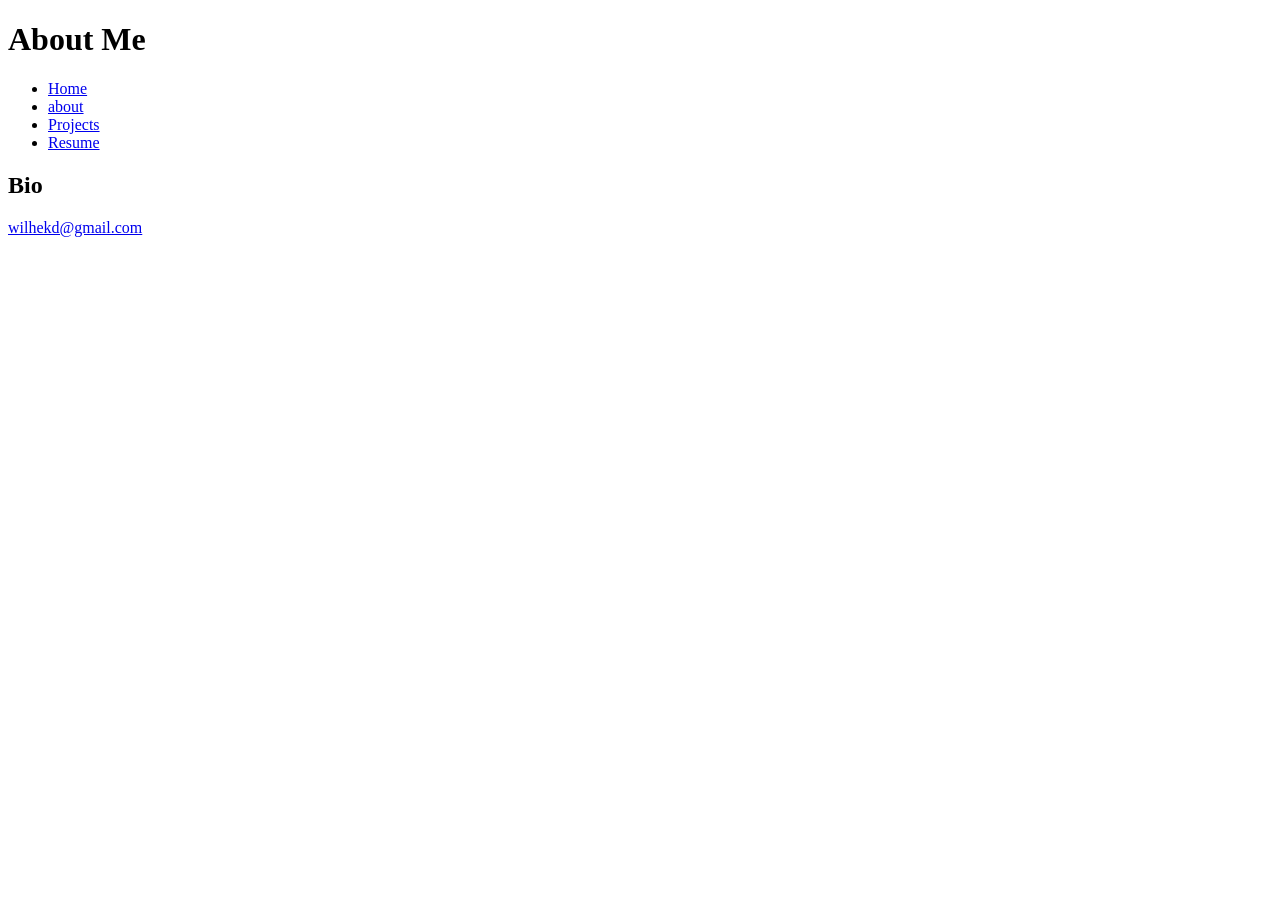
==== about.html @ c31b1441 "HTML basics all the content needed for the code along" ====
<!DOCTYPE html>
<html lang="en">
<head>
    <meta charset="UTF-8">
    <meta name="viewport" content="width=device-width, initial-scale=1.0">
    <title>About Me</title>
</head>
<body>
     <header>
        <h1>About Me</h1>
     </header>
<nav>
    <ul>
        <li><a href="index.html">Home</a></li>
        <li><a href="about.html">about</a></li>
        <li><a href="Projects.html">Projects</a></li>
        <li><a href="Resume.html">Resume</a></li>
    </ul>
</nav>
<main>
    <section>
        <h2>Bio</h2>
    </section>
</main>
<footer> <p><a href="mailto:wilhekd@gmail.com">wilhekd@gmail.com</a></p>
</footer>  
</body>
</html>
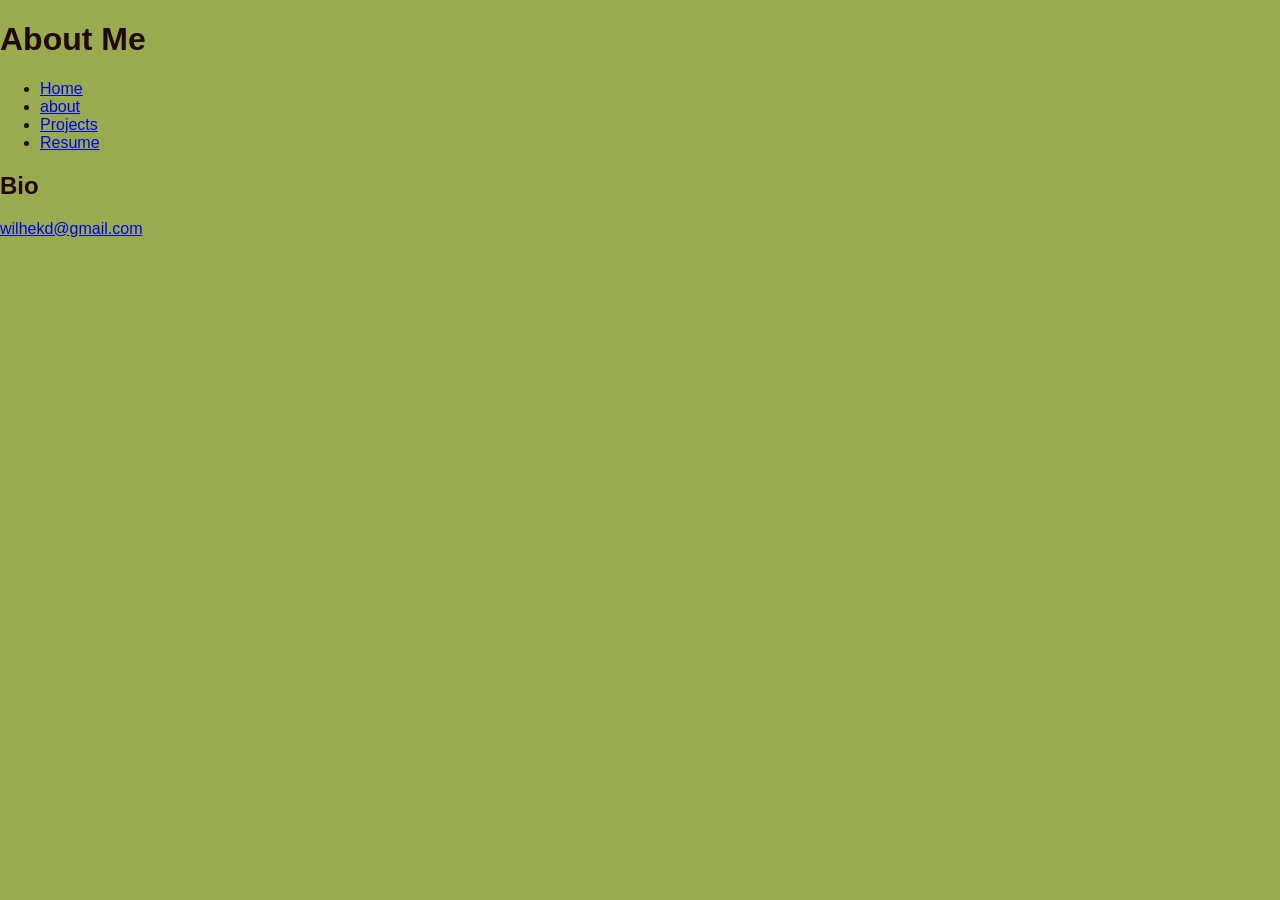
==== commit 09fc9fb6: "style css design layout set up" ====
--- a/about.html
+++ b/about.html
@@ -3,6 +3,7 @@
 <head>
     <meta charset="UTF-8">
     <meta name="viewport" content="width=device-width, initial-scale=1.0">
+    <link rel="stylesheet" href="styles.css">
     <title>About Me</title>
 </head>
 <body>
--- a/styles.css
+++ b/styles.css
@@ -0,0 +1,11 @@
+ /* CSS Styles by Wilhelm K. D. */
+/*Color Pallette: #F5F5DC, #230606, #FFD700, #98ac4f, #4682B4*/
+
+/* GLOBAL (base) MOBILE FIRST*/
+body {
+    font-family: Arial, sans-serif;
+    margin: 0;
+    padding: 0;
+    background-color: #98ac4f; /* Changed to the SeaGreen from your palette */
+    color: #230606; /* Default text color */
+}
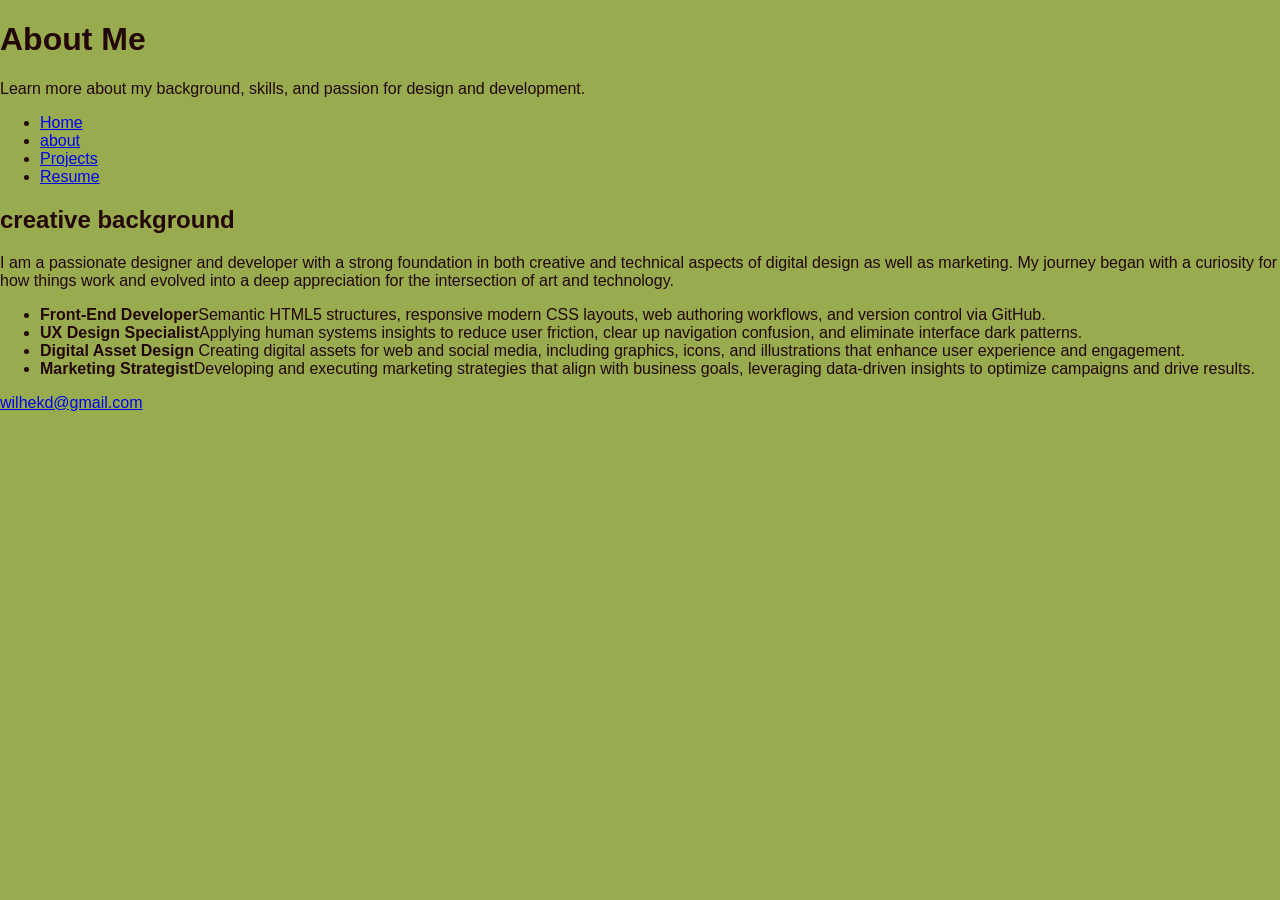
==== commit a0329955: "about information" ====
--- a/about.html
+++ b/about.html
@@ -4,11 +4,12 @@
     <meta charset="UTF-8">
     <meta name="viewport" content="width=device-width, initial-scale=1.0">
     <link rel="stylesheet" href="styles.css">
-    <title>About Me</title>
+    <title>About Me | Kaitlyn Wilhelm</title>
 </head>
 <body>
      <header>
         <h1>About Me</h1>
+        <p>Learn more about my background, skills, and passion for design and development.</p>
      </header>
 <nav>
     <ul>
@@ -19,9 +20,17 @@
     </ul>
 </nav>
 <main>
-    <section>
-        <h2>Bio</h2>
-    </section>
+    <section class="about-content">
+        <h2>creative background</h2>
+        <p>I am a passionate designer and developer with a strong foundation in both creative and technical aspects of digital design as well as marketing. My journey began with a curiosity for how things work and evolved into a deep appreciation for the intersection of art and technology.</p>
+   
+   <ul>
+       <li><strong> Front-End Developer</strong>Semantic HTML5 structures, responsive modern CSS layouts, web authoring workflows, and version control via GitHub.</li>
+       <li><strong>UX Design Specialist</strong>Applying human systems insights to reduce user friction, clear up navigation confusion, and eliminate interface dark patterns.</li>
+       <li><strong>Digital Asset Design</strong> Creating digital assets for web and social media, including graphics, icons, and illustrations that enhance user experience and engagement.</li>
+       <li><strong>Marketing Strategist</strong>Developing and executing marketing strategies that align with business goals, leveraging data-driven insights to optimize campaigns and drive results.</li>
+   </ul>
+</section>
 </main>
 <footer> <p><a href="mailto:wilhekd@gmail.com">wilhekd@gmail.com</a></p>
 </footer>  
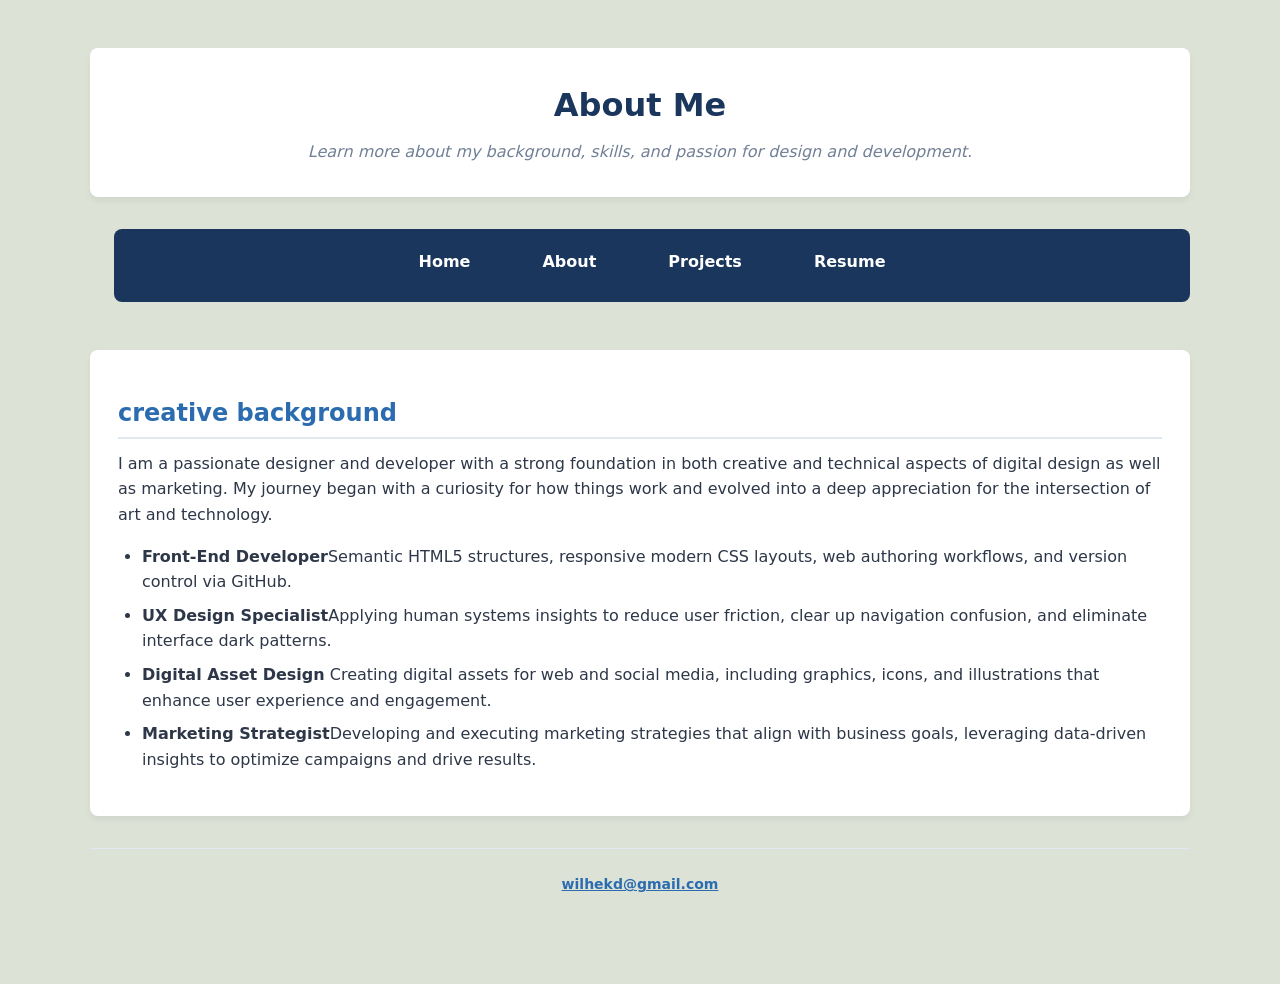
==== commit 7effe29e: "fix" ====
--- a/about.html
+++ b/about.html
@@ -14,9 +14,9 @@
 <nav>
     <ul>
         <li><a href="index.html">Home</a></li>
-        <li><a href="about.html">about</a></li>
-        <li><a href="Projects.html">Projects</a></li>
-        <li><a href="Resume.html">Resume</a></li>
+        <li><a href="about.html">About</a></li>
+        <li><a href="projects.html">Projects</a></li>
+        <li><a href="resume.html">Resume</a></li>
     </ul>
 </nav>
 <main>
--- a/styles.css
+++ b/styles.css
@@ -1,11 +1,146 @@
  /* CSS Styles by Wilhelm K. D. */
-/*Color Pallette: #F5F5DC, #230606, #FFD700, #98ac4f, #4682B4*/
 
 /* GLOBAL (base) MOBILE FIRST*/
-body {
-    font-family: Arial, sans-serif;
+* {
+    box-sizing: border-box;
     margin: 0;
     padding: 0;
-    background-color: #98ac4f; /* Changed to the SeaGreen from your palette */
-    color: #230606; /* Default text color */
-}+}
+
+ body {
+    font-family: 'Segoe UI', system-ui, -apple-system, sans-serif;
+    line-height: 1.6;
+    color: #2D3748;  
+    background-color: #dde2d7;
+    padding: 1rem;
+    
+     display: grid;
+    grid-template-columns: 1fr;
+    gap: 1.5rem;
+}
+
+
+h1 { color: #1A365D; font-size: 2rem; margin-bottom: 0.5rem; }
+h2 { color: #2B6CB0; font-size: 1.5rem; margin-top: 1rem; margin-bottom: 0.75rem; border-bottom: 2px solid #E2E8F0; padding-bottom: 0.25rem; }
+h3 { color: #4A5568; font-size: 1.2rem; margin-top: 1rem; margin-bottom: 0.5rem; }
+p { margin-bottom: 1rem; }
+ul { margin-left: 1.5rem; margin-bottom: 1rem; }
+li { margin-bottom: 0.5rem; }
+header {
+    background: #FFFFFF;
+    padding: 2rem 1rem;
+    border-radius: 8px;
+    box-shadow: 0 4px 6px rgba(0, 0, 0, 0.05);
+    text-align: center;
+}
+header p {
+    color: #718096;
+    font-style: italic;
+    margin-bottom: 0;
+}
+
+
+nav ul {
+    list-style: none;
+    display: flex;
+    flex-direction: column; 
+    gap: 0.5rem;
+    background: #1A365D;
+    padding: 1rem;
+    border-radius: 8px;
+}
+
+nav a {
+    color: #FFFFFF;
+    text-decoration: none;
+    font-weight: 600;
+    display: block;
+    text-align: center;
+    padding: 0.75rem;
+    border-radius: 6px;
+    background: rgba(255, 255, 255, 0.05);
+    transition: background 0.2s ease, transform 0.1s ease;
+}
+
+nav a:hover, nav a:focus {
+    background: #2B6CB0;
+    outline: none;
+}
+
+main {
+    background: #FFFFFF;
+    padding: 1.75rem;
+    border-radius: 8px;
+    box-shadow: 0 4px 6px rgba(0, 0, 0, 0.05);
+}
+
+
+.project-grid {
+    display: grid;
+    grid-template-columns: 1fr;
+    gap: 1.25rem;
+    margin-top: 1rem;
+}
+.project-card {
+    background: #F8FAFC;
+    padding: 1.5rem;
+    border-left: 5px solid #2B6CB0;
+    border-radius: 6px;
+    box-shadow: 0 2px 4px rgba(0, 0, 0, 0.02);
+}
+
+
+.resume-cta {
+    display: inline-block;
+    background: #2B6CB0;
+    color: #FFFFFF;
+    text-decoration: none;
+    padding: 0.75rem 1.5rem;
+    border-radius: 6px;
+    font-weight: bold;
+    margin-top: 0.5rem;
+    transition: background 0.2s ease;
+}
+
+.resume-cta:hover {
+    background: #1A365D;
+}
+
+footer {
+    text-align: center;
+    font-size: 0.875rem;
+    color: #718096;
+    padding: 1.5rem 1rem;
+    border-top: 1px solid #E2E8F0;
+}
+
+footer a {
+    color: #2B6CB0;
+    text-decoration: underline;
+    font-weight: 600;
+}
+@media (min-width: 768px) {
+    body {
+        max-width: 1100px;
+        margin: 3rem auto;
+        padding: 0;
+        gap: 2rem;
+    }
+
+    
+    nav ul {
+        flex-direction: row;
+        justify-content: center;
+        gap: 1.5rem;
+        padding: 0.75rem;
+    }
+
+    nav a {
+        padding: 0.5rem 1.5rem;
+        background: transparent;
+    }
+
+     
+    .project-grid {
+        grid-template-columns: repeat(3, 1fr);
+    }}
